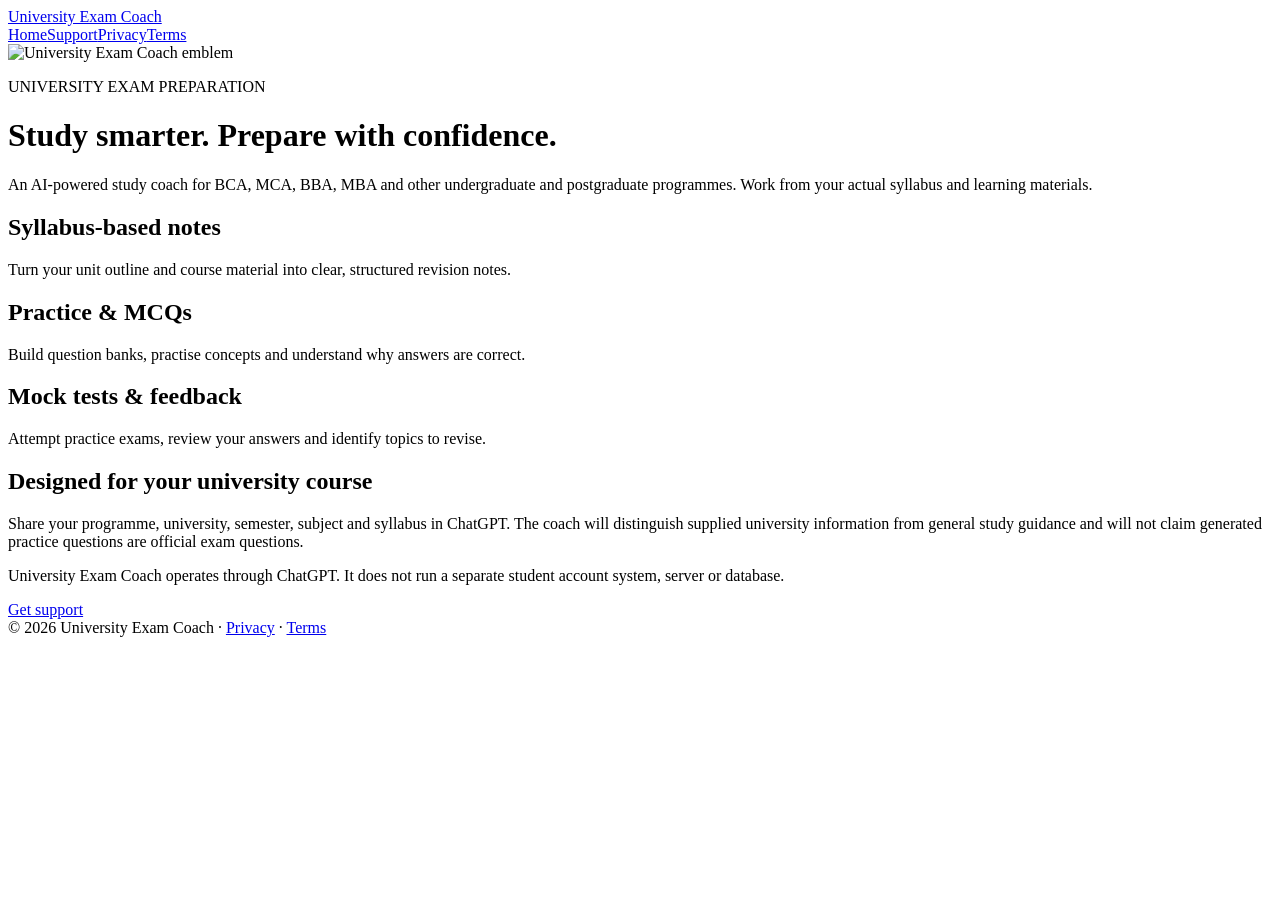
==== index.html @ c047c56b "Rename index[1].html to index.html" ====
<!doctype html>
<html lang="en"><head><meta charset="utf-8"><meta name="viewport" content="width=device-width,initial-scale=1">
<title>University Exam Coach V3.0.0</title><meta name="description" content="Syllabus-based university exam preparation for BCA, MCA, BBA, MBA and other degree programmes.">
<link rel="icon" href="assets/logo.png"><link rel="stylesheet" href="styles.css"></head>
<body><header><nav><a class="brand" href="index.html"><img src="assets/logo.png" alt="">University Exam Coach</a><div><a href="index.html">Home</a><a href="support.html">Support</a><a href="privacy.html">Privacy</a><a href="terms.html">Terms</a></div></nav></header>
<main class="hero"><img class="hero-logo" src="assets/logo.png" alt="University Exam Coach emblem">
<p class="eyebrow">UNIVERSITY EXAM PREPARATION</p><h1>Study smarter. Prepare with confidence.</h1>
<p class="lead">An AI-powered study coach for BCA, MCA, BBA, MBA and other undergraduate and postgraduate programmes. Work from your actual syllabus and learning materials.</p>
<div class="cards"><article><h2>Syllabus-based notes</h2><p>Turn your unit outline and course material into clear, structured revision notes.</p></article><article><h2>Practice & MCQs</h2><p>Build question banks, practise concepts and understand why answers are correct.</p></article><article><h2>Mock tests & feedback</h2><p>Attempt practice exams, review your answers and identify topics to revise.</p></article></div>
<h2>Designed for your university course</h2><p>Share your programme, university, semester, subject and syllabus in ChatGPT. The coach will distinguish supplied university information from general study guidance and will not claim generated practice questions are official exam questions.</p>
<p class="notice">University Exam Coach operates through ChatGPT. It does not run a separate student account system, server or database.</p>
<a class="button" href="support.html">Get support</a></main>
<footer>© 2026 University Exam Coach · <a href="privacy.html">Privacy</a> · <a href="terms.html">Terms</a></footer></body></html>
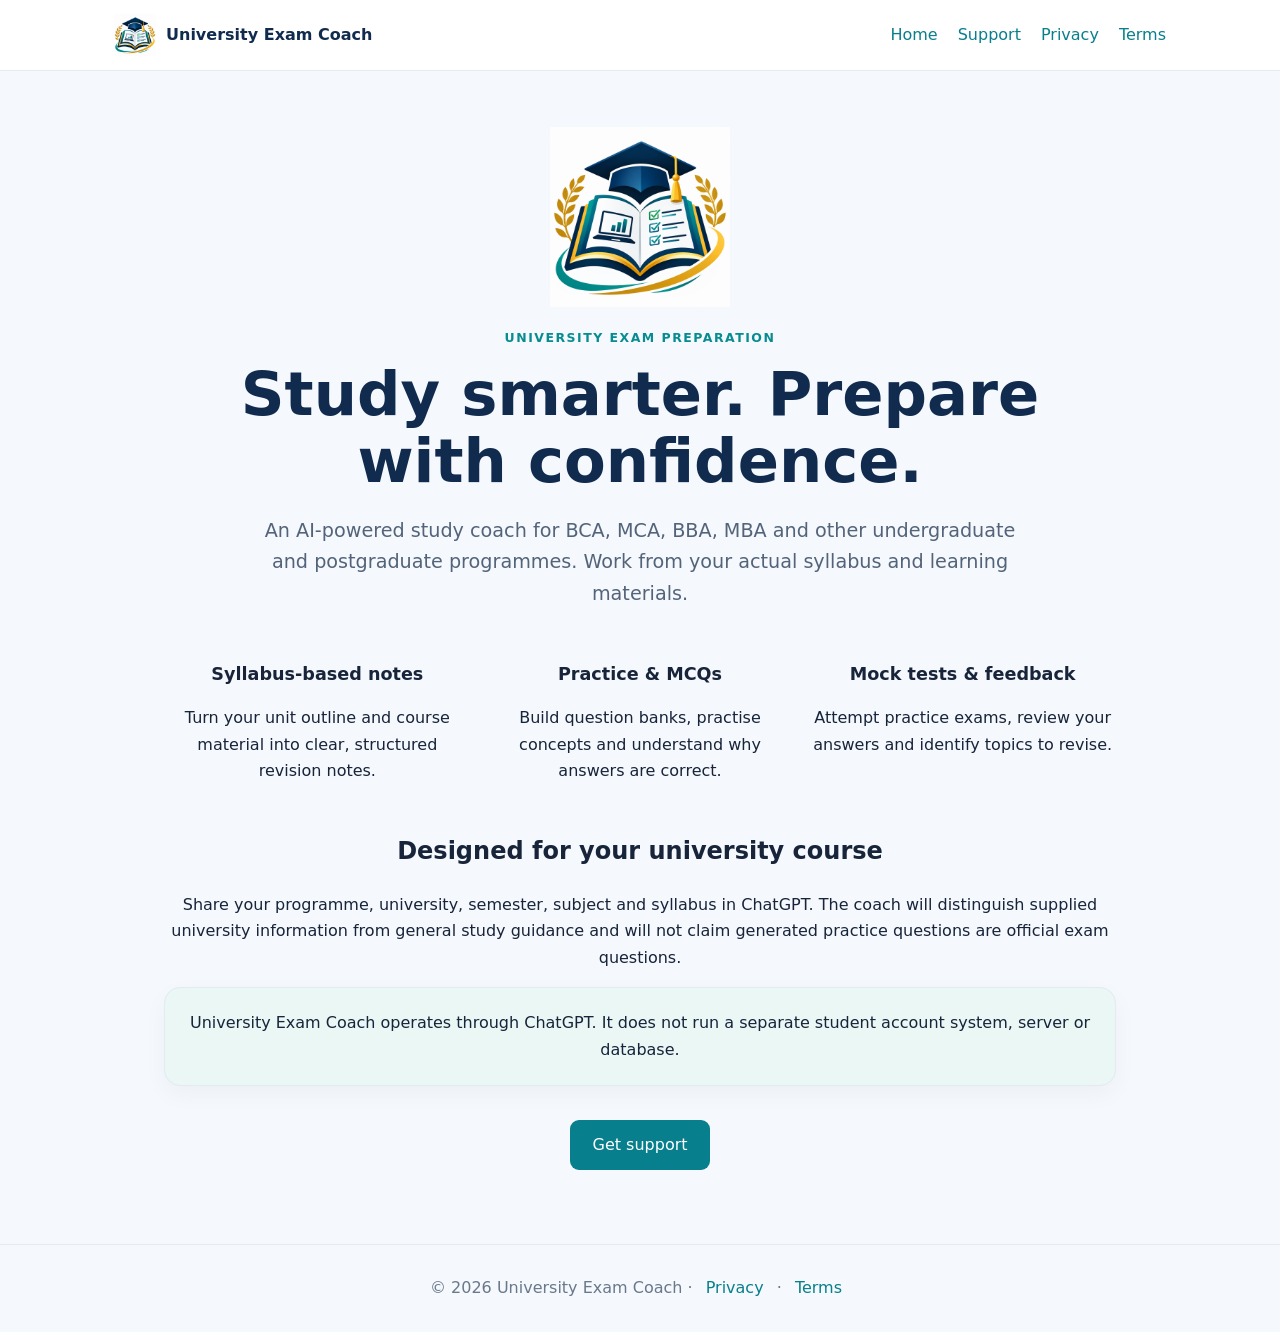
==== commit 8a708ec8: "Update index.html" ====
--- a/index.html
+++ b/index.html
@@ -1,13 +1,110 @@
 <!doctype html>
-<html lang="en"><head><meta charset="utf-8"><meta name="viewport" content="width=device-width,initial-scale=1">
-<title>University Exam Coach V3.0.0</title><meta name="description" content="Syllabus-based university exam preparation for BCA, MCA, BBA, MBA and other degree programmes.">
-<link rel="icon" href="assets/logo.png"><link rel="stylesheet" href="styles.css"></head>
-<body><header><nav><a class="brand" href="index.html"><img src="assets/logo.png" alt="">University Exam Coach</a><div><a href="index.html">Home</a><a href="support.html">Support</a><a href="privacy.html">Privacy</a><a href="terms.html">Terms</a></div></nav></header>
-<main class="hero"><img class="hero-logo" src="assets/logo.png" alt="University Exam Coach emblem">
-<p class="eyebrow">UNIVERSITY EXAM PREPARATION</p><h1>Study smarter. Prepare with confidence.</h1>
-<p class="lead">An AI-powered study coach for BCA, MCA, BBA, MBA and other undergraduate and postgraduate programmes. Work from your actual syllabus and learning materials.</p>
-<div class="cards"><article><h2>Syllabus-based notes</h2><p>Turn your unit outline and course material into clear, structured revision notes.</p></article><article><h2>Practice & MCQs</h2><p>Build question banks, practise concepts and understand why answers are correct.</p></article><article><h2>Mock tests & feedback</h2><p>Attempt practice exams, review your answers and identify topics to revise.</p></article></div>
-<h2>Designed for your university course</h2><p>Share your programme, university, semester, subject and syllabus in ChatGPT. The coach will distinguish supplied university information from general study guidance and will not claim generated practice questions are official exam questions.</p>
-<p class="notice">University Exam Coach operates through ChatGPT. It does not run a separate student account system, server or database.</p>
-<a class="button" href="support.html">Get support</a></main>
-<footer>© 2026 University Exam Coach · <a href="privacy.html">Privacy</a> · <a href="terms.html">Terms</a></footer></body></html>
+<html lang="en">
+<head>
+<meta charset="utf-8">
+<meta name="viewport" content="width=device-width,initial-scale=1">
+
+<title>University Exam Coach V3.0.0</title>
+
+<meta name="description" content="Syllabus-based university exam preparation for BCA, MCA, BBA, MBA and other degree programmes.">
+
+<link rel="icon" href="assets/logo.png">
+<link rel="stylesheet" href="styles.css">
+
+<style>
+.cards a {
+    display: block;
+    text-decoration: none;
+    color: inherit;
+    cursor: pointer;
+    transition: transform 0.2s ease, box-shadow 0.2s ease;
+}
+
+.cards a:hover {
+    transform: translateY(-5px);
+    box-shadow: 0 8px 20px rgba(0,0,0,0.12);
+}
+
+.cards a h2 {
+    color: inherit;
+}
+
+.cards a:focus-visible {
+    outline: 3px solid #168b9b;
+    outline-offset: 4px;
+}
+</style>
+
+</head>
+
+<body>
+
+<header>
+<nav>
+<a class="brand" href="index.html">
+<img src="assets/logo.png" alt="">
+University Exam Coach
+</a>
+
+<div>
+<a href="index.html">Home</a>
+<a href="support.html">Support</a>
+<a href="privacy.html">Privacy</a>
+<a href="terms.html">Terms</a>
+</div>
+</nav>
+</header>
+
+<main class="hero">
+
+<img class="hero-logo" src="assets/logo.png" alt="University Exam Coach emblem">
+
+<p class="eyebrow">UNIVERSITY EXAM PREPARATION</p>
+
+<h1>Study smarter. Prepare with confidence.</h1>
+
+<p class="lead">
+An AI-powered study coach for BCA, MCA, BBA, MBA and other undergraduate and postgraduate programmes. Work from your actual syllabus and learning materials.
+</p>
+
+<div class="cards">
+
+<a class="card" href="https://chatgpt.com/plugins/plugins_6af9e8169bf481919f3dcebff1b63760" target="_blank" rel="noopener noreferrer">
+<h2>Syllabus-based notes</h2>
+<p>Turn your unit outline and course material into clear, structured revision notes.</p>
+</a>
+
+<a class="card" href="https://chatgpt.com/plugins/plugins_6af9e8169bf481919f3dcebff1b63760" target="_blank" rel="noopener noreferrer">
+<h2>Practice &amp; MCQs</h2>
+<p>Build question banks, practise concepts and understand why answers are correct.</p>
+</a>
+
+<a class="card" href="https://chatgpt.com/plugins/plugins_6af9e8169bf481919f3dcebff1b63760" target="_blank" rel="noopener noreferrer">
+<h2>Mock tests &amp; feedback</h2>
+<p>Attempt practice exams, review your answers and identify topics to revise.</p>
+</a>
+
+</div>
+
+<h2>Designed for your university course</h2>
+
+<p>
+Share your programme, university, semester, subject and syllabus in ChatGPT. The coach will distinguish supplied university information from general study guidance and will not claim generated practice questions are official exam questions.
+</p>
+
+<p class="notice">
+University Exam Coach operates through ChatGPT. It does not run a separate student account system, server or database.
+</p>
+
+<a class="button" href="support.html">Get support</a>
+
+</main>
+
+<footer>
+© 2026 University Exam Coach ·
+<a href="privacy.html">Privacy</a> ·
+<a href="terms.html">Terms</a>
+</footer>
+
+</body>
+</html>
--- a/styles.css
+++ b/styles.css
@@ -0,0 +1 @@
+*{box-sizing:border-box}body{margin:0;background:#f5f8fc;color:#17243a;font:16px/1.65 system-ui,-apple-system,Segoe UI,Roboto,sans-serif}header{background:#fff;border-bottom:1px solid #e4eaf2}nav{max-width:1100px;margin:auto;padding:14px 24px;display:flex;align-items:center;justify-content:space-between;gap:20px}nav div{display:flex;gap:20px;flex-wrap:wrap}a{color:#087f8c;text-decoration:none}.brand{display:flex;align-items:center;gap:10px;color:#102b4e;font-weight:750}.brand img{width:42px;height:42px;object-fit:contain}main{max-width:1000px;margin:auto;padding:56px 24px}.hero{text-align:center}.hero-logo{width:180px;height:180px;object-fit:contain}.eyebrow{color:#078c91;font-weight:800;letter-spacing:.12em;font-size:.78rem}.hero h1{font-size:clamp(2.2rem,5vw,3.8rem);line-height:1.1;color:#102b4e;margin:12px auto;max-width:800px}.lead{font-size:1.2rem;max-width:760px;margin:20px auto 36px;color:#53647a}.cards{display:grid;grid-template-columns:repeat(auto-fit,minmax(220px,1fr));gap:16px;margin:32px 0}.cards article,.notice{background:white;border:1px solid #e2eaf2;border-radius:16px;padding:22px;text-align:left;box-shadow:0 8px 24px #102b4e0a}.cards h2{font-size:1.1rem;color:#102b4e}.notice{background:#eaf7f5;text-align:center}.button{display:inline-block;background:#087f8c;color:white;padding:12px 22px;border-radius:9px;margin:18px}.content{max-width:820px;background:#fff;margin:42px auto;padding:38px;border:1px solid #e4eaf2;border-radius:18px}.content h1{font-size:2.5rem;color:#102b4e}.content h2{margin-top:28px;color:#102b4e;font-size:1.2rem}.contact{font-size:1.2rem;font-weight:700}footer{text-align:center;color:#69788b;padding:30px;border-top:1px solid #e4eaf2}footer a{margin:0 8px}@media(max-width:650px){nav{align-items:flex-start;flex-direction:column}nav div{gap:12px}.content{margin:20px 12px;padding:24px}main{padding:36px 18px}}
